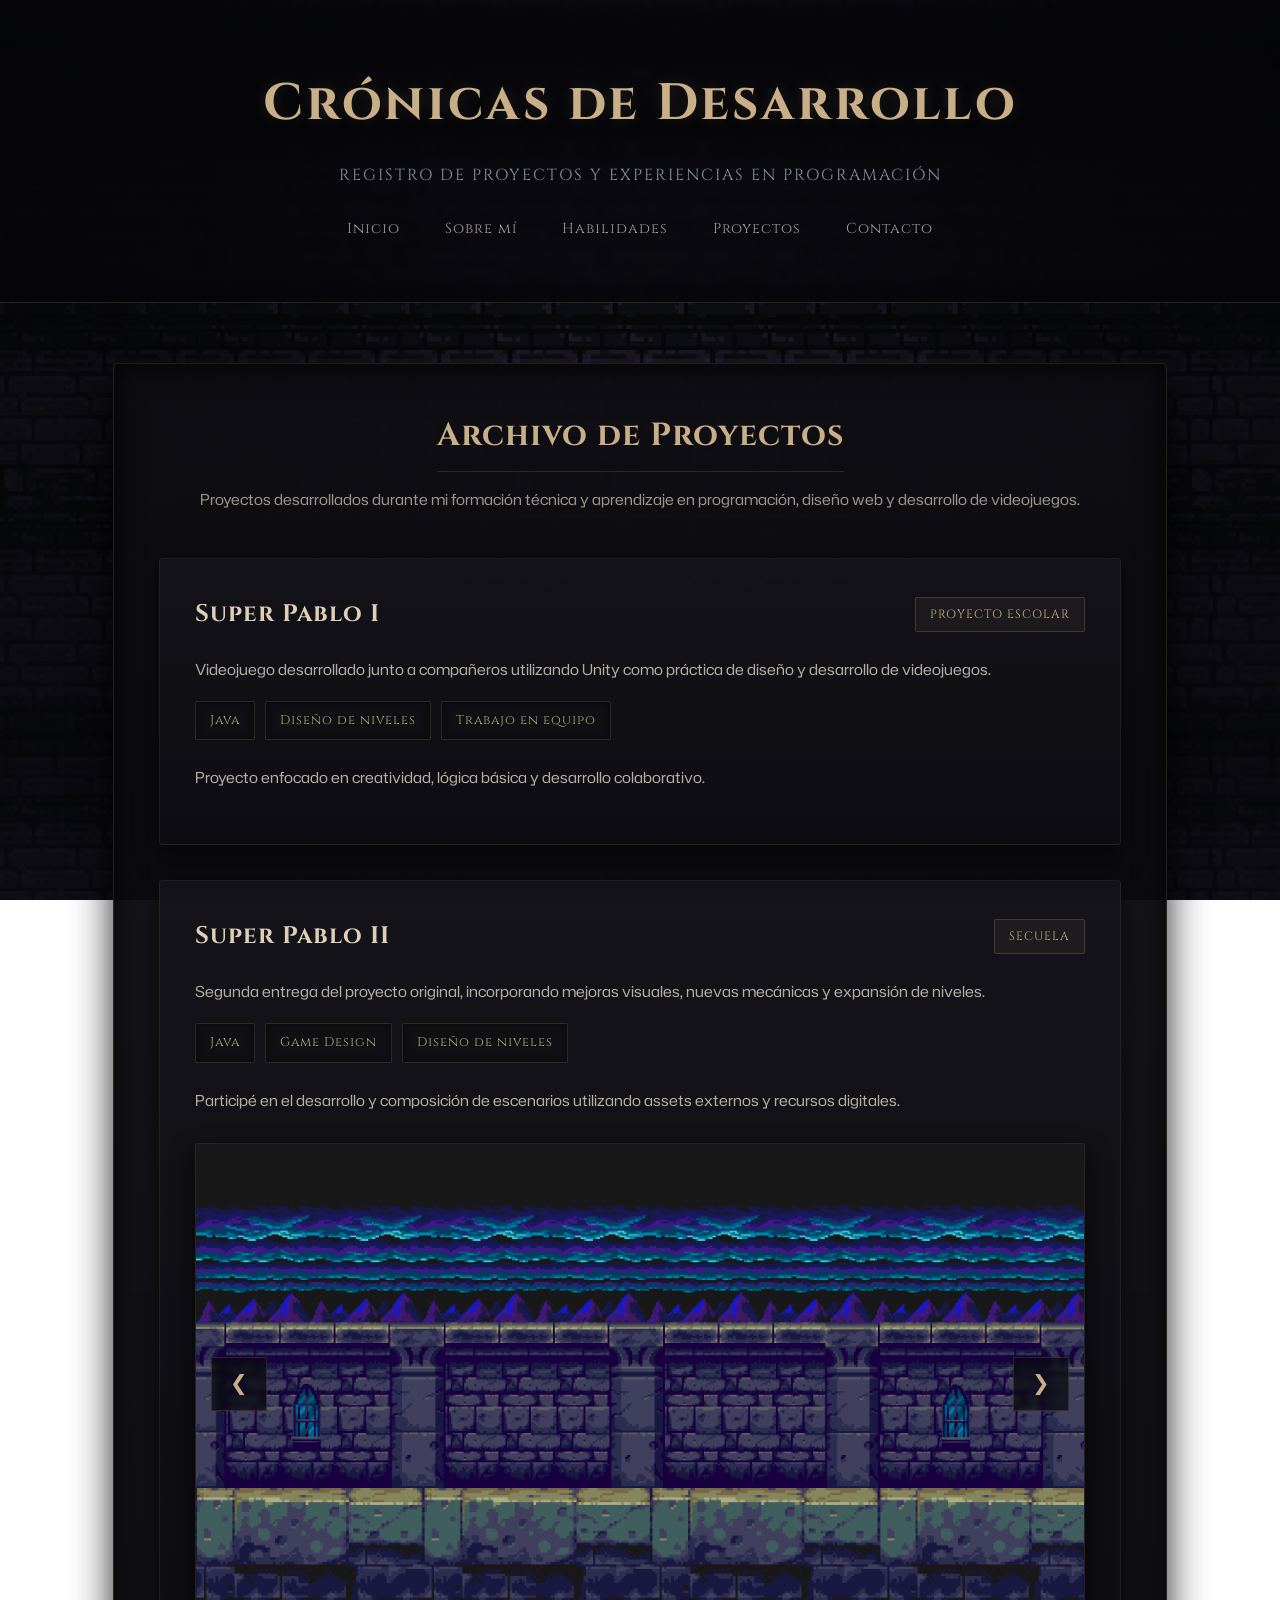
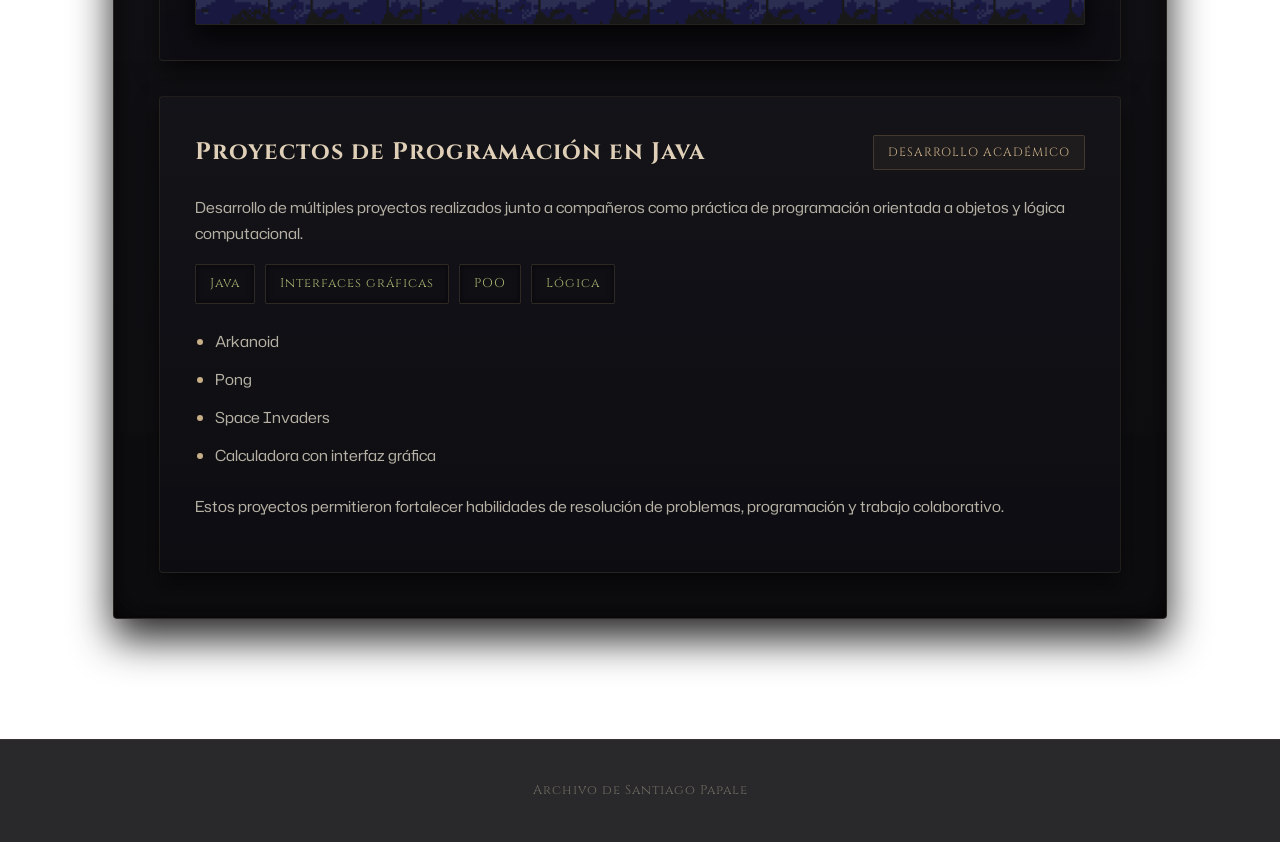
==== proyectos.html @ 6c6b0e0f "a" ====
<!DOCTYPE html>
<html lang="es">

<head>

    <meta charset="UTF-8">

    <meta name="viewport"
          content="width=device-width, initial-scale=1.0">

    <title>
        Proyectos - Santiago Papale
    </title>

    <!-- CSS -->
    <link rel="stylesheet" href="proyectos.css">

    <!-- FUENTE -->
    <link href="https://fonts.googleapis.com/css2?family=Cinzel:wght@400;600;700&display=swap"
          rel="stylesheet">

</head>

<body>

    <!-- ========================= -->
    <!-- HEADER -->
    <!-- ========================= -->

    <header>

        <h1>
            Crónicas de Desarrollo
        </h1>

        <p class="subtitulo">
            Registro de proyectos y experiencias en programación
        </p>

        <nav>

            <a href="index.html">
                Inicio
            </a>

            <a href="index.html#sobre-mi">
                Sobre mí
            </a>

            <a href="index.html#habilidades">
                Habilidades
            </a>

            <a href="proyectos.html">
                Proyectos
            </a>

            <a href="index.html#contacto">
                Contacto
            </a>

        </nav>

    </header>

    <!-- ========================= -->
    <!-- MAIN -->
    <!-- ========================= -->

    <main>

        <section id="proyectos" class="card">

            <div class="titulo-seccion">

                <h2>
                    Archivo de Proyectos
                </h2>

                <p class="descripcion-seccion">

                    Proyectos desarrollados durante mi formación
                    técnica y aprendizaje en programación,
                    diseño web y desarrollo de videojuegos.

                </p>

            </div>

            <!-- ========================= -->
            <!-- SUPER PABLO I -->
            <!-- ========================= -->

            <article class="proyecto">

                <div class="proyecto-header">

                    <h3>
                        Super Pablo I
                    </h3>

                    <span class="estado">
                        Proyecto Escolar
                    </span>

                </div>

                <p class="descripcion-proyecto">

                    Videojuego desarrollado junto a compañeros
                    utilizando Unity como práctica de diseño
                    y desarrollo de videojuegos.

                </p>

                <div class="tecnologias">

                    <span>Java</span>
                    <span>Diseño de niveles</span>
                    <span>Trabajo en equipo</span>

                </div>

                <p class="detalle">

                    Proyecto enfocado en creatividad,
                    lógica básica y desarrollo colaborativo.

                </p>

            </article>

            <!-- ========================= -->
            <!-- SUPER PABLO II -->
            <!-- ========================= -->

            <article class="proyecto">

                <div class="proyecto-header">

                    <h3>
                        Super Pablo II
                    </h3>

                    <span class="estado">
                        Secuela
                    </span>

                </div>

                <p class="descripcion-proyecto">

                    Segunda entrega del proyecto original,
                    incorporando mejoras visuales,
                    nuevas mecánicas y expansión de niveles.

                </p>

                <div class="tecnologias">

                    <span>Java</span>
                    <span>Game Design</span>
                    <span>Diseño de niveles</span>

                </div>

                <p class="detalle">

                    Participé en el desarrollo y composición
                    de escenarios utilizando assets externos
                    y recursos digitales.

                </p>

                <!-- ========================= -->
                <!-- SLIDER -->
                <!-- ========================= -->

                <div class="slider">

                    <button class="prev">
                        &#10094;
                    </button>

                    <div class="slides">

                        <img src="img/murallas.png"
                             alt="Murallas del Castillo">

                        <img src="img/bosque-nocturno.png"
                             alt="Bosque nocturno">

                        <img src="img/sala-juramento.png"
                             alt="Sala oscura">

                        <img src="img/bosque-gnomo.png"
                             alt="Bosque Gnomo">

                    </div>

                    <button class="next">
                        &#10095;
                    </button>

                </div>

            </article>

            <!-- ========================= -->
            <!-- JAVA -->
            <!-- ========================= -->

            <article class="proyecto">

                <div class="proyecto-header">

                    <h3>
                        Proyectos de Programación en Java
                    </h3>

                    <span class="estado">
                        Desarrollo Académico
                    </span>

                </div>

                <p class="descripcion-proyecto">

                    Desarrollo de múltiples proyectos
                    realizados junto a compañeros como práctica
                    de programación orientada a objetos
                    y lógica computacional.

                </p>

                <div class="tecnologias">

                    <span>Java</span>
                    <span>Interfaces gráficas</span>
                    <span>POO</span>
                    <span>Lógica</span>

                </div>

                <ul class="lista-proyectos">

                    <li>Arkanoid</li>

                    <li>Pong</li>

                    <li>Space Invaders</li>

                    <li>Calculadora con interfaz gráfica</li>

                </ul>

                <p class="detalle">

                    Estos proyectos permitieron fortalecer
                    habilidades de resolución de problemas,
                    programación y trabajo colaborativo.

                </p>

            </article>

        </section>

    </main>

    <!-- ========================= -->
    <!-- FOOTER -->
    <!-- ========================= -->

    <footer>

        <p>
            Archivo de Santiago Papale
        </p>

    </footer>

    <!-- ========================= -->
    <!-- SCRIPT SLIDER -->
    <!-- ========================= -->

    <script>

        const slides =
            document.querySelector(".slides");

        const images =
            document.querySelectorAll(".slides img");

        const prev =
            document.querySelector(".prev");

        const next =
            document.querySelector(".next");

        let index = 0;

        function showSlide(){

            slides.style.transform =
                `translateX(-${index * 100}%)`;
        }

        next.addEventListener("click", () => {

            index++;

            if(index >= images.length){

                index = 0;
            }

            showSlide();
        });

        prev.addEventListener("click", () => {

            index--;

            if(index < 0){

                index = images.length - 1;
            }

            showSlide();
        });

    </script>

</body>
</html>
---- proyectos.css ----
/* ========================= */
/* CONFIG GENERAL */
/* ========================= */

/* Importamos Cinzel para heráldica y Hubot Sans para lectura limpia y profesional */
@import url('https://fonts.googleapis.com/css2?family=Cinzel:wght@500;700&family=Hubot+Sans:wght@300;400;500;600&display=swap');

*{
    margin: 0;
    padding: 0;
    box-sizing: border-box;
}

body {
    font-family: 'Hubot Sans', sans-serif;
    color: #e2dcce;
    line-height: 1.7;

    /* FONTO PERSONALIZADO: Textura de Cripta Pixel-Pattern */
    background:
        /* Mantenemos las capas de oscuridad profesionales arriba */
        linear-gradient(
            rgba(8, 8, 12, 0.50),
            rgba(12, 12, 18, 0.60)
        ),
        /* TU NIVEL COMO TEXTURA */
        url("img/fondoCV.jpeg"); /* Asegurate de usar el nombre de archivo correcto si la descargas */
    
    background-position: center;
    background-attachment: fixed;
    /* Ajustes para que la textura se repita como mosaico (pattern tiling) */
    background-repeat: repeat; 
    background-size: initial; /* Esto es vital: no estirar, solo repetir */
}

/* Forzamos que los títulos usen la fuente de fantasía */
h1, h2, h3, h4, .subtitulo, nav a, .estado, .tecnologias span {
    font-family: 'Cinzel', serif;
    letter-spacing: 1px;
}

/* ========================= */
/* HEADER */
/* ========================= */

header {
    text-align: center;
    padding: 60px 20px;
    background: rgba(5, 5, 8, 0.65);
    /* Borde sutil de bronce antiguo */
    border-bottom: 1px solid rgba(175, 145, 100, 0.2);
    backdrop-filter: blur(6px);
    -webkit-backdrop-filter: blur(6px);
}

header h1 {
    font-size: 3.2rem;
    color: #c9af88; /* Oro viejo / Bronce desgastado */
    margin-bottom: 15px;
    letter-spacing: 3px;
    text-shadow: 0 0 15px rgba(201, 175, 136, 0.15);
}

.subtitulo {
    color: #8c93a0; /* Gris ceniza, como la bruma nocturna */
    font-size: 1rem;
    text-transform: uppercase;
    letter-spacing: 2px;
    margin-bottom: 25px;
}

/* ========================= */
/* NAV */
/* ========================= */

nav a {
    color: #a39e93;
    text-decoration: none;
    margin: 0 20px;
    font-size: 0.9rem;
    transition: all 0.4s ease;
}

nav a:hover {
    color: #c9af88;
    text-shadow: 0 0 8px rgba(201, 175, 136, 0.4);
}

/* ========================= */
/* MAIN */
/* ========================= */

main {
    padding: 60px 20px;
}

/* ========================= */
/* CARD */
/* ========================= */

.card {
    width: 85%;
    max-width: 1100px;
    margin: auto;
    padding: 45px;
    border-radius: 4px; /* Esquinas casi rectas, dan aspecto de piedra tallada/fortaleza */
    
    /* Gradiente mineral profundo y frío en vez de marrón */
    background:
        linear-gradient(
            rgba(14, 14, 19, 0.96),
            rgba(9, 9, 12, 0.98)
        );
    border: 1px solid rgba(175, 145, 100, 0.15);
    box-shadow:
        0 20px 40px rgba(0,0,0,0.85),
        inset 0 0 30px rgba(0, 0, 0, 0.8);
}

/* ========================= */
/* TITULOS SECCION */
/* ========================= */

.titulo-seccion {
    text-align: center;
    margin-bottom: 45px;
}

.titulo-seccion h2 {
    color: #c9af88;
    font-size: 2rem;
    margin-bottom: 15px;
    display: inline-block;
    border-bottom: 1px solid rgba(175, 145, 100, 0.2);
    padding-bottom: 8px;
}

.descripcion-seccion {
    color: #9c9689;
    font-size: 0.95rem;
}

/* ========================= */
/* PROYECTOS (Diseño de Niveles) */
/* ========================= */

.proyecto {
    margin-top: 35px;
    padding: 35px;
    border-radius: 4px; /* Arquitectura sólida */
    
    /* Fondo gris pizarra/oscuro, simulando piedra de calabozo */
    background:
        linear-gradient(
            rgba(20, 20, 26, 0.85),
            rgba(13, 13, 18, 0.95)
        );
    border: 1px solid rgba(175, 145, 100, 0.12);
    transition: all 0.4s cubic-bezier(0.25, 0.8, 0.25, 1);
    box-shadow: 0 10px 25px rgba(0,0,0,0.6);
}

/* Al pasar el mouse, el bloque brilla con el cian místico de tus runas y portales */
.proyecto:hover {
    transform: translateY(-4px);
    border-color: rgba(92, 225, 230, 0.4);
    box-shadow:
        0 15px 30px rgba(0, 0, 0, 0.8),
        0 0 20px rgba(92, 225, 230, 0.08);
}

/* ========================= */
/* HEADER PROYECTO */
/* ========================= */

.proyecto-header {
    display: flex;
    justify-content: space-between;
    align-items: center;
    margin-bottom: 22px;
}

.proyecto-header h3 {
    color: #dfcfb7; /* Tono pergamino noble */
    font-size: 1.5rem;
}

/* ========================= */
/* ESTADO (Ej: "Completado" o "En Desarrollo") */
/* ========================= */

.estado {
    padding: 6px 14px;
    border-radius: 2px;
    font-size: 0.75rem;
    text-transform: uppercase;
    background: rgba(175, 145, 100, 0.08);
    border: 1px solid rgba(175, 145, 100, 0.25);
    color: #c9af88;
}

/* ========================= */
/* TEXTO */
/* ========================= */

.descripcion-proyecto,
.detalle {
    color: #b5b0a3;
    font-size: 0.95rem;
    margin-bottom: 18px;
}

/* ========================= */
/* TECNOLOGIAS (Cajas Rúnicas) */
/* ========================= */

.tecnologias {
    display: flex;
    flex-wrap: wrap;
    gap: 10px;
    margin-bottom: 25px;
}

.tecnologias span {
    padding: 8px 14px;
    border-radius: 2px;
    background: rgba(15, 15, 20, 0.8);
    border: 1px solid rgba(175, 145, 100, 0.2);
    color: #a8b070; /* Verde oliva/rúnico apagado de la vegetación del bosque gnomo */
    font-size: 0.8rem;
    box-shadow: inset 0 0 6px rgba(0,0,0,0.5);
    transition: 0.3s ease;
}

/* Si el proyecto está en hover, las tecnologías toman el cian mágico */
.proyecto:hover .tecnologias span {
    color: #5ce1e6;
    border-color: rgba(92, 225, 230, 0.25);
}

/* ========================= */
/* LISTA */
/* ========================= */

.lista-proyectos {
    margin-left: 20px;
    margin-bottom: 25px;
    color: #b5b0a3;
    font-size: 0.95rem;
}

.lista-proyectos li {
    margin-bottom: 12px;
}

/* Estilo para los puntitos de la lista (bullets) */
.lista-proyectos li::marker {
    color: #c9af88;
}

/* ========================= */
/* SLIDER (Donde van tus mapas/capturas) */
/* ========================= */

.slider {
    position: relative;
    overflow: hidden;
    margin-top: 30px;
    border-radius: 2px; /* Alineado con la estética de piedra */
    border: 1px solid rgba(175, 145, 100, 0.15);
    box-shadow: 0 12px 25px rgba(0,0,0,0.7);
}

.slides {
    display: flex;
    transition: transform 0.5s cubic-bezier(0.4, 0, 0.2, 1);
}

.slides img {
    width: 100%;
    flex-shrink: 0;
    object-fit: cover;
    /* Un filtro sutil para que las imágenes se integren orgánicamente al ambiente oscuro */
    filter: brightness(0.9) contrast(1.05); 
}

/* BOTONES DEL SLIDER */

.prev,
.next {
    position: absolute;
    top: 50%;
    transform: translateY(-50%);
    background: rgba(10, 10, 15, 0.75);
    color: #c9af88;
    border: 1px solid rgba(175, 145, 100, 0.2);
    padding: 12px 18px;
    cursor: pointer;
    font-family: 'Cinzel', serif;
    font-size: 1.3rem;
    transition: all 0.3s ease;
    z-index: 10;
    backdrop-filter: blur(2px);
}

.prev:hover,
.next:hover {
    background: rgba(15, 23, 30, 0.9);
    color: #5ce1e6; /* Brillo de runa al interactuar */
    border-color: rgba(92, 225, 230, 0.5);
    box-shadow: 0 0 10px rgba(92, 225, 230, 0.3);
}

.prev { left: 15px; }
.next { right: 15px; }

/* ========================= */
/* FOOTER */
/* ========================= */

footer {
    text-align: center;
    padding: 40px;
    margin-top: 60px;
    background: rgba(4, 4, 6, 0.85);
    color: #706b61;
    font-family: 'Cinzel', serif;
    font-size: 0.8rem;
    letter-spacing: 1px;
    border-top: 1px solid rgba(175, 145, 100, 0.1);
}

/* ========================= */
/* RESPONSIVE */
/* ========================= */

@media(max-width:768px){
    header h1 {
        font-size: 2.2rem;
    }

    .card {
        width: 92%;
        padding: 30px 20px;
    }

    .proyecto {
        padding: 25px 20px;
    }

    .proyecto-header {
        flex-direction: column;
        align-items: flex-start;
        gap: 12px;
    }

    nav a {
        display: inline-block;
        margin: 8px 12px;
    }
}
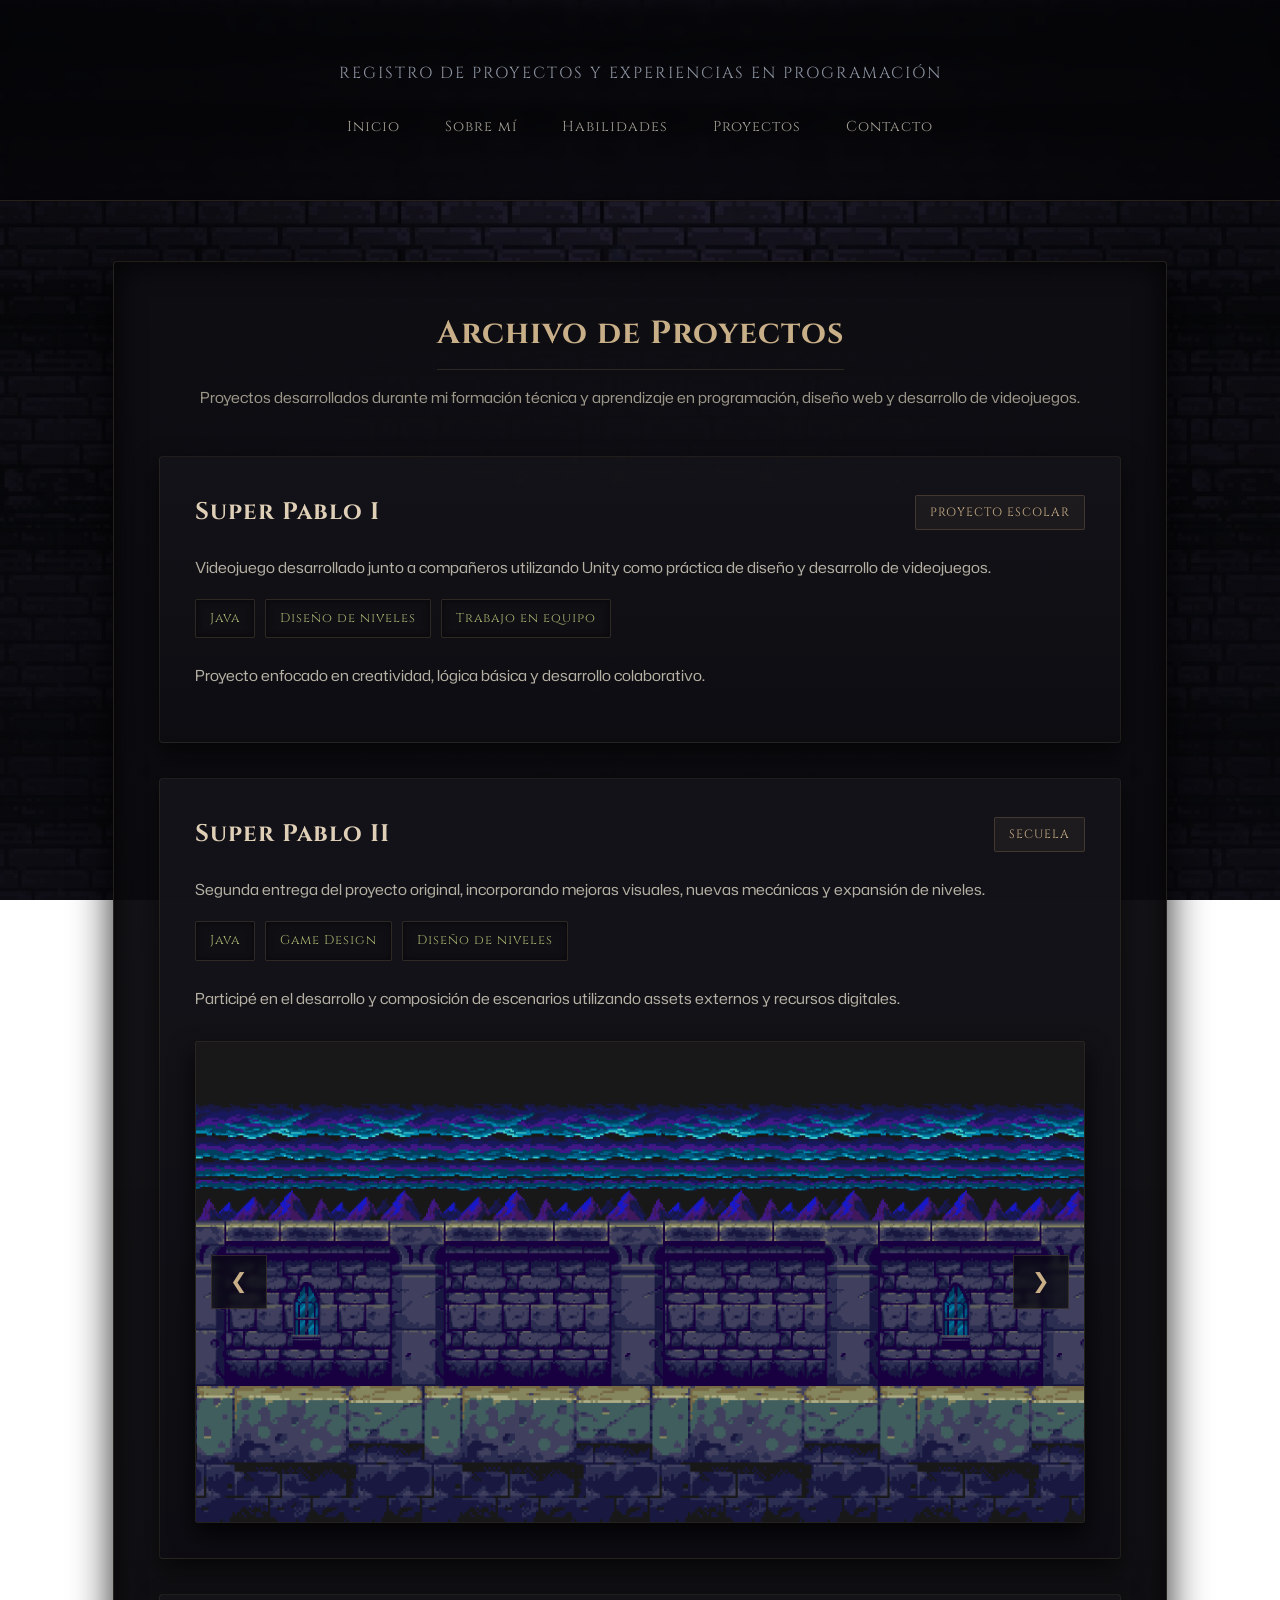
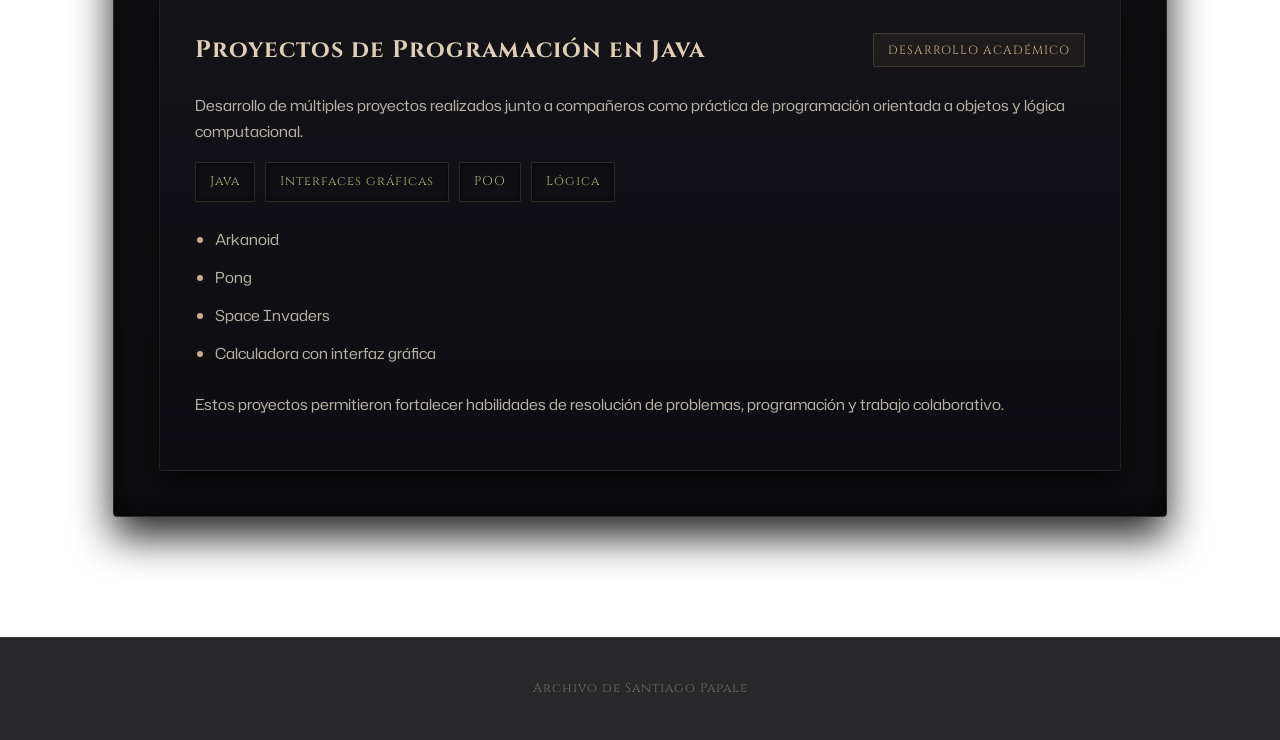
==== commit 56457e99: "Update proyectos.html" ====
--- a/proyectos.html
+++ b/proyectos.html
@@ -30,9 +30,7 @@
 
     <header>
 
-        <h1>
-            Crónicas de Desarrollo
-        </h1>
+       
 
         <p class="subtitulo">
             Registro de proyectos y experiencias en programación
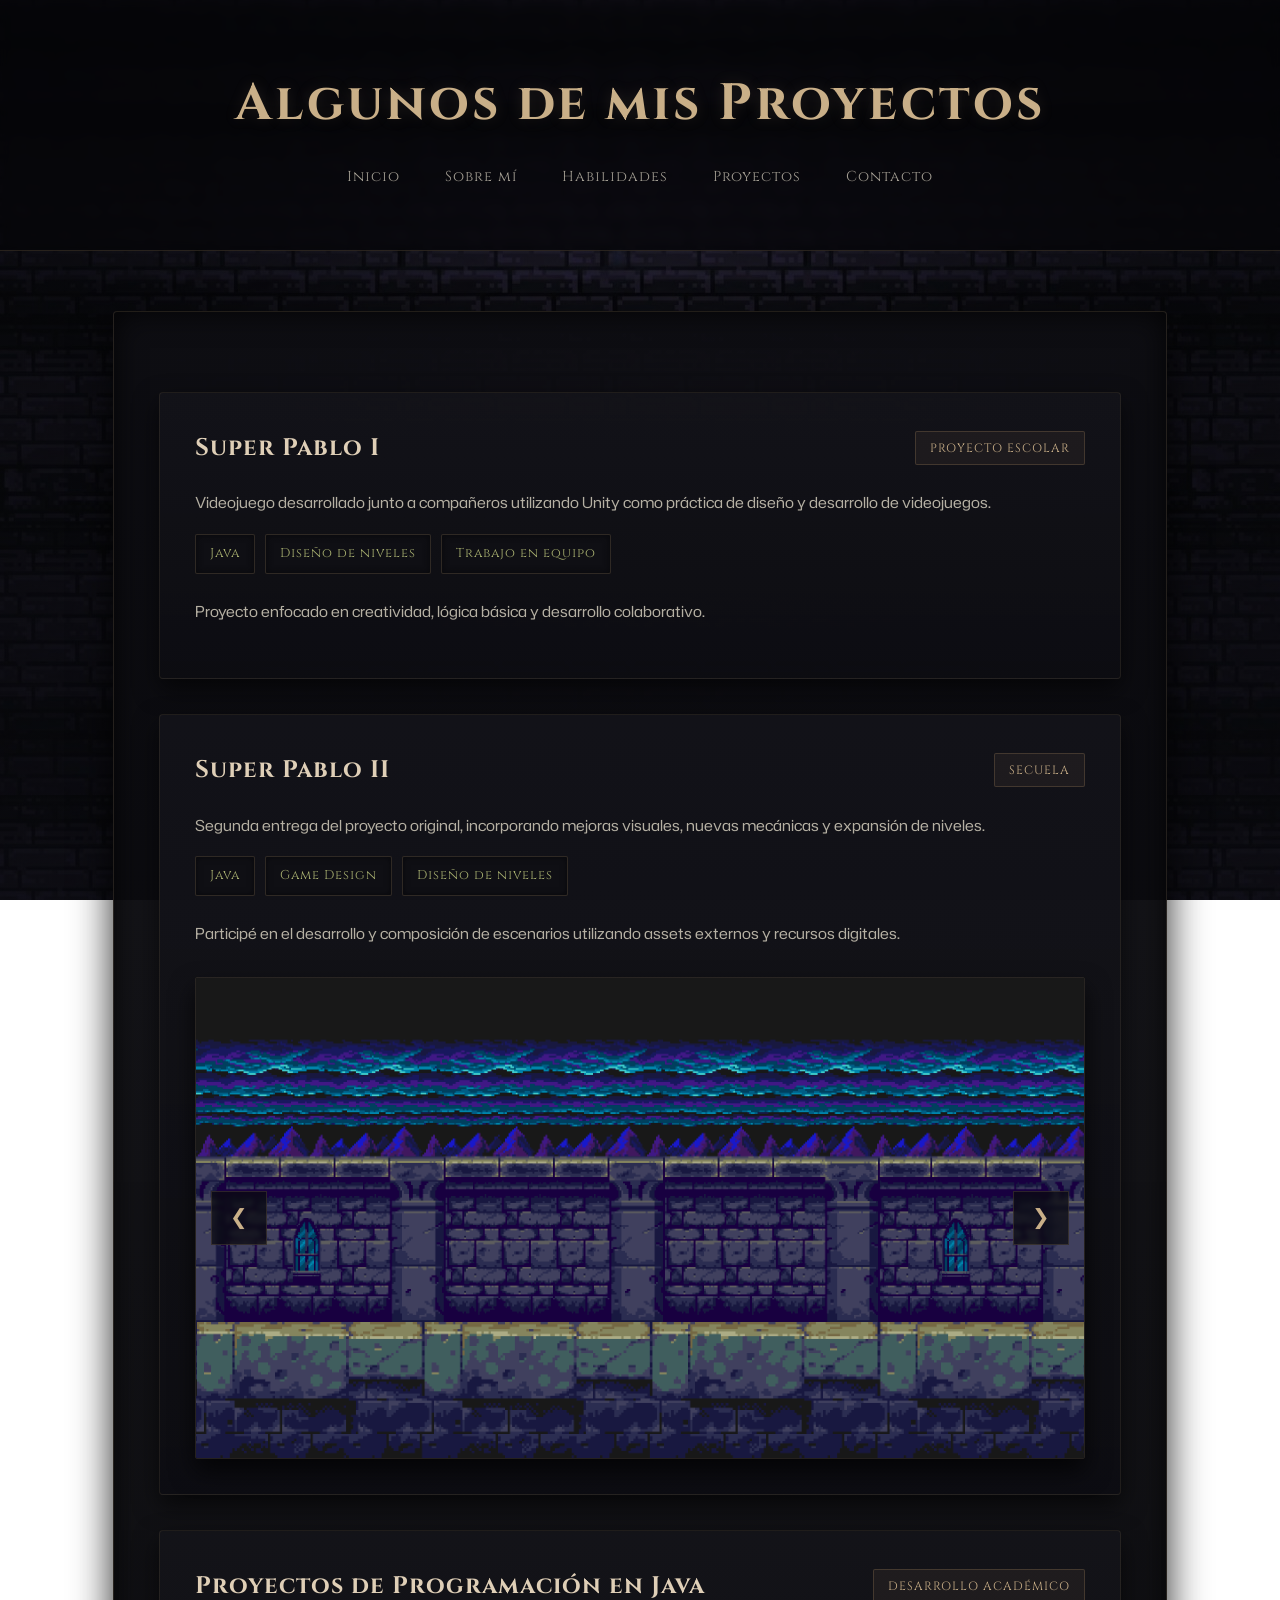
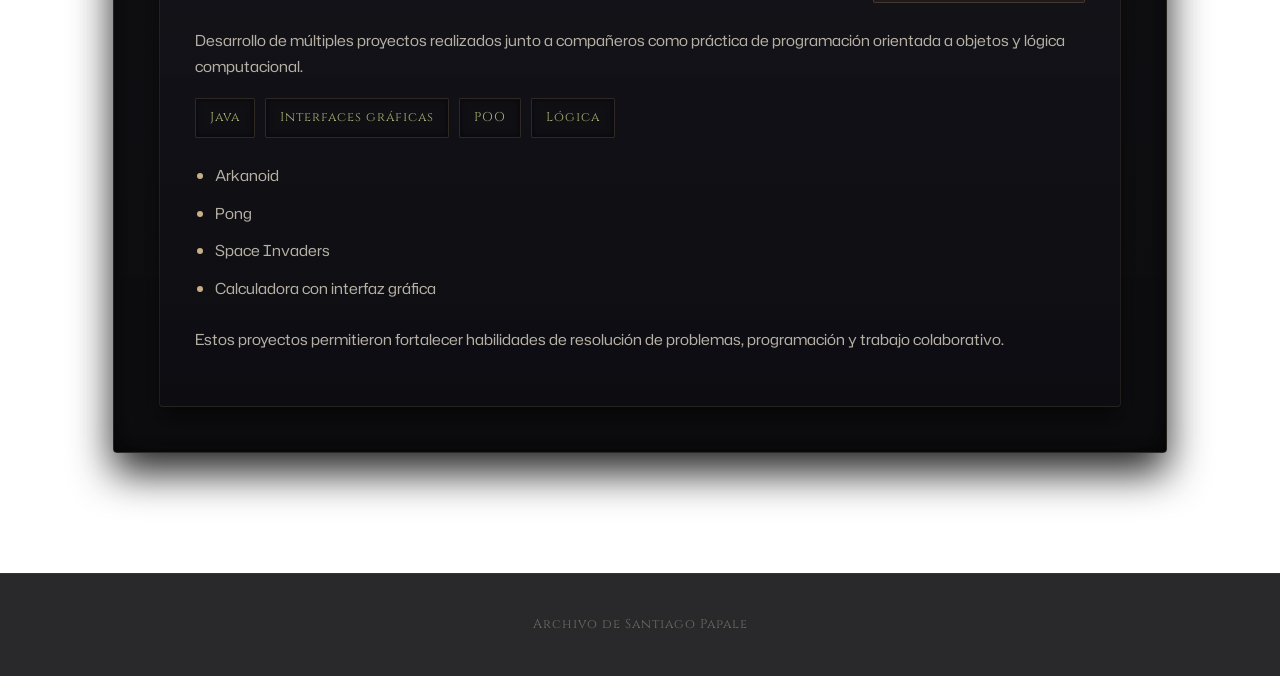
==== commit fe9b1751: "Add files via upload" ====
--- a/proyectos.html
+++ b/proyectos.html
@@ -30,11 +30,10 @@
 
     <header>
 
-       
-
-        <p class="subtitulo">
-            Registro de proyectos y experiencias en programación
-        </p>
+        <h1>
+            Algunos de mis Proyectos
+        </h1>
+
 
         <nav>
 
@@ -70,21 +69,7 @@
 
         <section id="proyectos" class="card">
 
-            <div class="titulo-seccion">
-
-                <h2>
-                    Archivo de Proyectos
-                </h2>
-
-                <p class="descripcion-seccion">
-
-                    Proyectos desarrollados durante mi formación
-                    técnica y aprendizaje en programación,
-                    diseño web y desarrollo de videojuegos.
-
-                </p>
-
-            </div>
+            
 
             <!-- ========================= -->
             <!-- SUPER PABLO I -->
